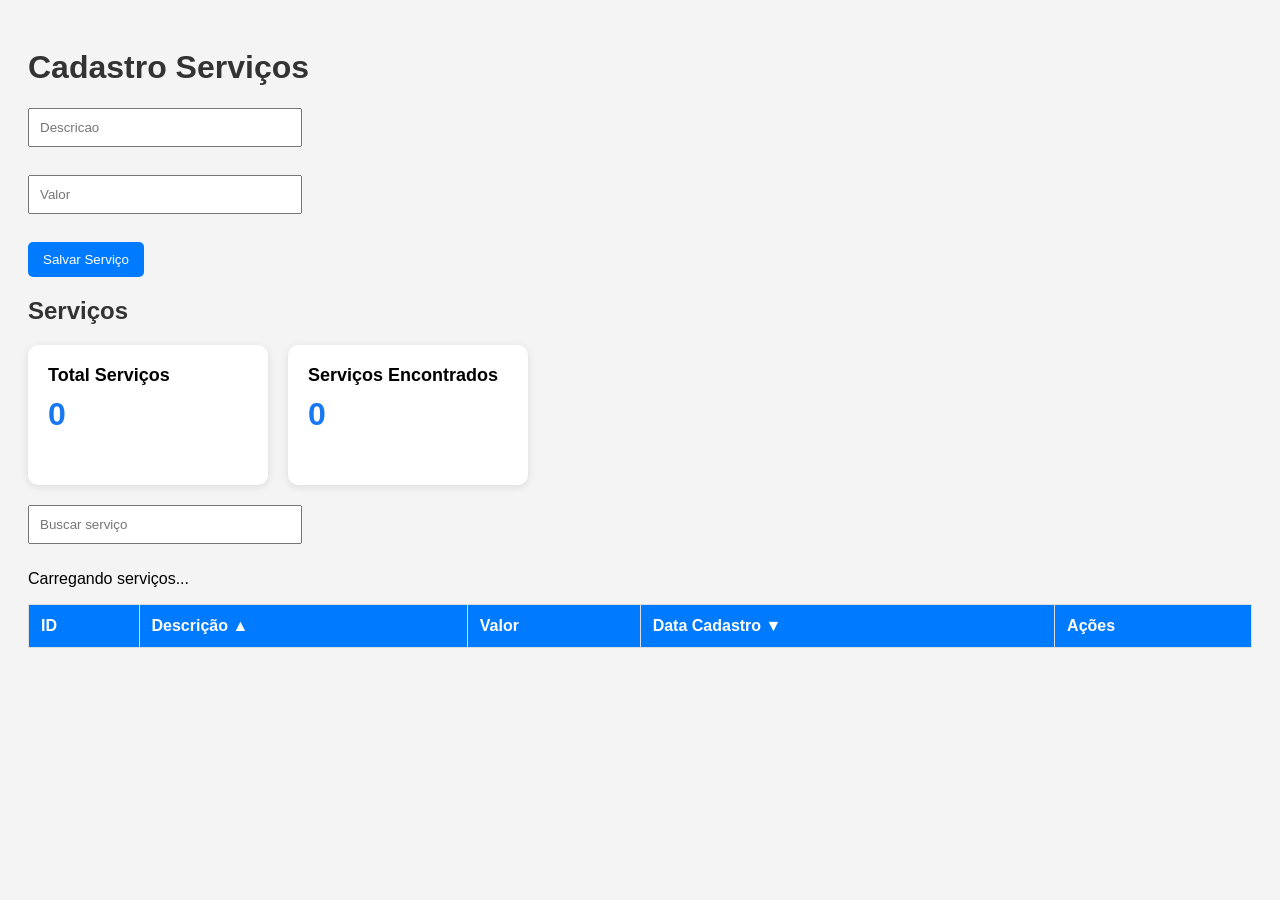
==== templates/servicos.html @ 7f91f2d0 "feat: implementar listagem e dashboard de servicos" ====
<!DOCTYPE html>
<html lang="pt-br">
<head>
    <meta charset="UTF-8">
    <title>Barbershop Manager</title>
    <link rel="stylesheet" href="/static/style.css">
   
</head>

<body>

    <h1>Cadastro Serviços</h1>
    <form id="servicoForm">        
        <input type="hidden" id="servicoId">
        <input type="text" id="descricao" placeholder="Descricao">
        <br><br>
        <input type="number" id="valor" placeholder="Valor" step="0.01">
        <br><br>
        <button type="submit" id="botaoSalvar">Salvar Serviço</button>
        
    </form>
    <p id="mensagem"></p>
    <h2>Serviços</h2>
    
    <div class="dashboard">
        <div class="card-dashboard">
            <h3>Total Serviços</h3>
            <p id="totalServicos">0</p>
        </div>
        <div class="card-dashboard">
            <h3>Serviços Encontrados</h3>
            <p id="servicosEncontrados">0</p>
        </div>
    </div>

    <input type="text" id="buscarServico" placeholder="Buscar serviço">
    <p id="loadingServico"></p>
    
    
    <table>
        <thead>
            <tr>
                <th>ID</th>
                <th id="colunaDescricao"
                    onclick="ordenarServicos()"
                    style="cursor:pointer">
                    Descrição ▲
                </th>
                <th>Valor</th>   
                <th id="colunaData"
                    onclick="ordenarPorData()"
                    style="cursor:pointer">
                    Data Cadastro ▼
                </th>             
                <th>Ações</th>                
            </tr>
        </thead>
        <tbody id="lista-servicos">

        </tbody>
    </table>
    <div id="modalEditar" class="modal">
        <div class="modal-conteudo">
            <div class="modal-topo">
                <h2>Editar Serviços</h2>
                <span class="fechar-modal" onclick="fecharModal()">
                    X
                </span>
            </div>
            
            <input type="hidden" id="modalServicoId">
            <input type="text" id="modalDescricao" placeholder="Descricao">
            <br><br>
            <input type="text" id="modalValor" placeholder="Valor" step="0.01>
            <br><br>
            <p id="mensagemModal"></p>
            <button id="botaoSalvarEdicao" onclick="salvarEdicao()">
                Salvar Alterações
            </button>
            <button type="button" id="botaoCancelar" onclick="fecharModal()">
                Cancelar
            </button>
            <button onclick="fecharModal()">
                Fechar
            </button>

        </div>

    </div>
    <script src="/static/servicos.js"></script>
</body>

</html>
---- static/style.css ----
body {
    font-family: Arial, sans-serif;
    background-color: #f4f4f4;
    padding: 20px;
}

h1, h2 {
    color: #333;
}

input {
    padding: 10px;
    width: 250px;
    margin-bottom: 10px;
}

button {
    padding: 10px 15px;
    background-color: #007bff;
    color: white;
    border: none;
    cursor: pointer;
    border-radius: 5px;
}

button:hover {
    background-color: #0056b3;
}

li {
    margin-bottom: 10px;
}

#mensagem {
    margin-top: 15px;
    font-weight: bold;
}
table {
    width: 100%;
    border-collapse: collapse;
    background-color: white;
}

th, td {
    border: 1px solid #ddd;
    padding: 10px;
}

th {
    background-color: #007bff;
    color: white;
}
.modal {
    display: none;
    position: fixed;
    top: 0;
    left: 0;
    width: 100%;
    height: 100%;
    background-color: rgba(0,0,0,0,5);
    justify-content: center;
    align-items: center;
}
.modal-conteudo {
    background-color: white;
    padding: 20px;
    border-radius: 10px;
    animation: aparecerModal 0.3s ease;
}
.modal-topo {
    display: flex;
    justify-content: space-between;
    align-items: center;
}
.fechar-modal {
    cursor: pointer;
    font-size: 22px;
    font-weight: bold;
}
.fechar-modal:hover {
    color: red;
}
table {
    width: 100%;
    border-collapse: collapse;
    background-color: white;    
}
th, td {
    border: 1px solid #ddd;
    padding: 12px;
    text-align: left;
}
th {
    background-color: #007bff;
    color: white;
}
tr:nth-child(even) {
    background-color: #f2f2f2;
}
tr:hover {
    background-color: #ddd;
}
@media (max-width: 668px) {
    body {
        padding: 10px;
    }
    table {
        font-size: 14px;
    }
    input {
        width: 100%;
    }
    button {
        width: 100%;
        margin-top: 5px;
    }
       
}
@keyframes aparecerModal {
    from {
        opacity: 0;
        transform: scale(0.8);
    }
    to {
        opacity: 1;
        transform: scale(1);
    }
    
}
#buscarCliente:focus {
    outline: none;
    border: 2px solid #007bff;
    box-shadow: 0 0 5px #007bff;
}
#botaoCancelar {
    background-color: gray;
    margin-left: 10px;
    display: none;
}
.dashboard {
    display: flex;
    gap: 20px;
    margin-bottom: 20px;
    margin-top: 20px;    
}
.card-dashboard {
    background-color: white;
    padding: 20px;
    border-radius: 10px;
    min-width: 200px;
    box-shadow: 0 2px 8px rgba(0,0,0,0.1);
}
.card-dashboard h3 {
    margin: 0;
    font-size: 18px;
}
.card-dashboard p {
    font-size: 32px;
    font-weight: bold;
    color: #1877f2;
    margin-top: 10px;
}
.input-erro{
    border: 2px solid red;
    background-color: #ffe5e5;
}
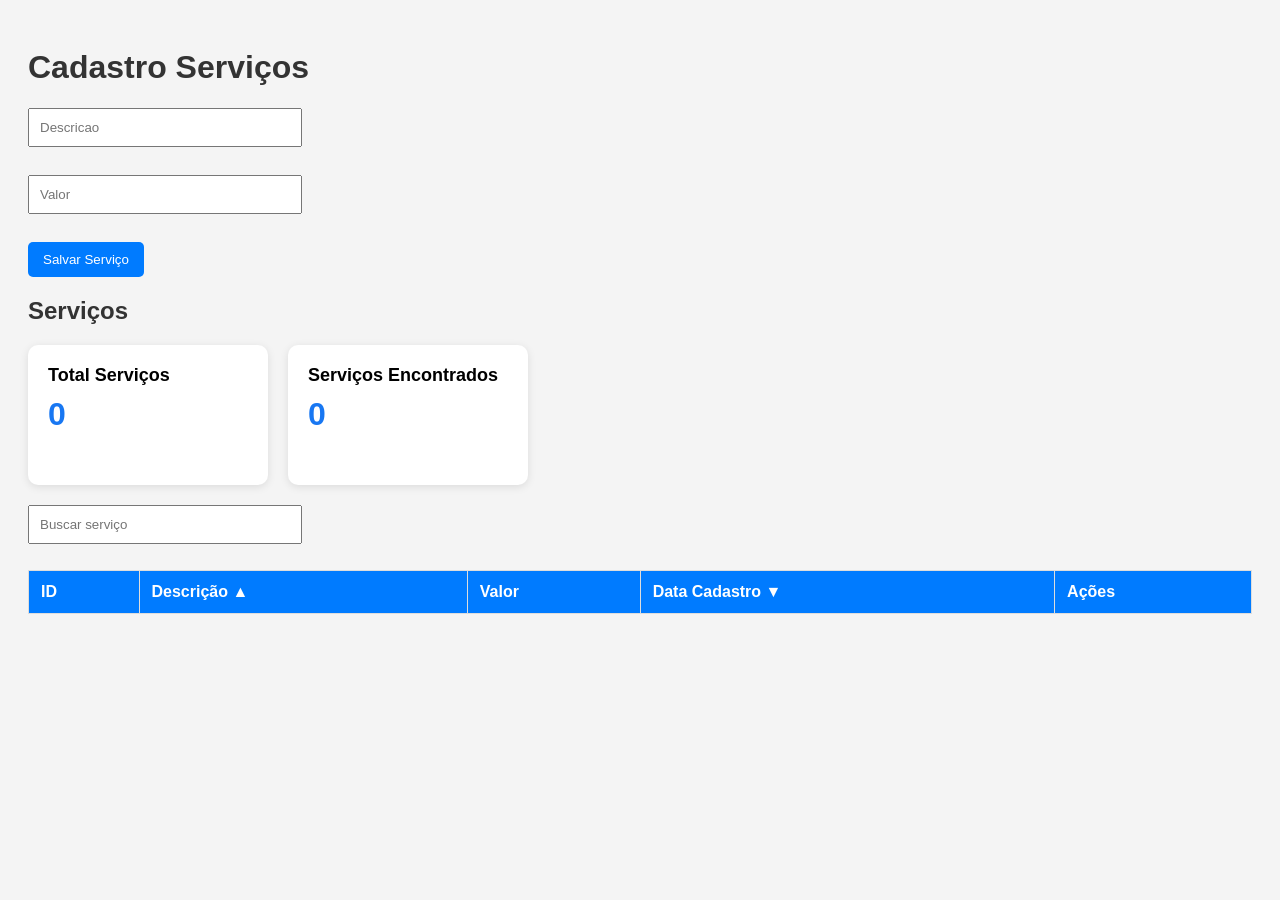
==== commit 219be6fb: "feat: implementa CRUD inicial de serviços com busca, ordenação e exclusão" ====
--- a/templates/servicos.html
+++ b/templates/servicos.html
@@ -71,7 +71,7 @@
             <input type="hidden" id="modalServicoId">
             <input type="text" id="modalDescricao" placeholder="Descricao">
             <br><br>
-            <input type="text" id="modalValor" placeholder="Valor" step="0.01>
+            <input type="number" id="modalValor" placeholder="Valor" step="0.01">
             <br><br>
             <p id="mensagemModal"></p>
             <button id="botaoSalvarEdicao" onclick="salvarEdicao()">
